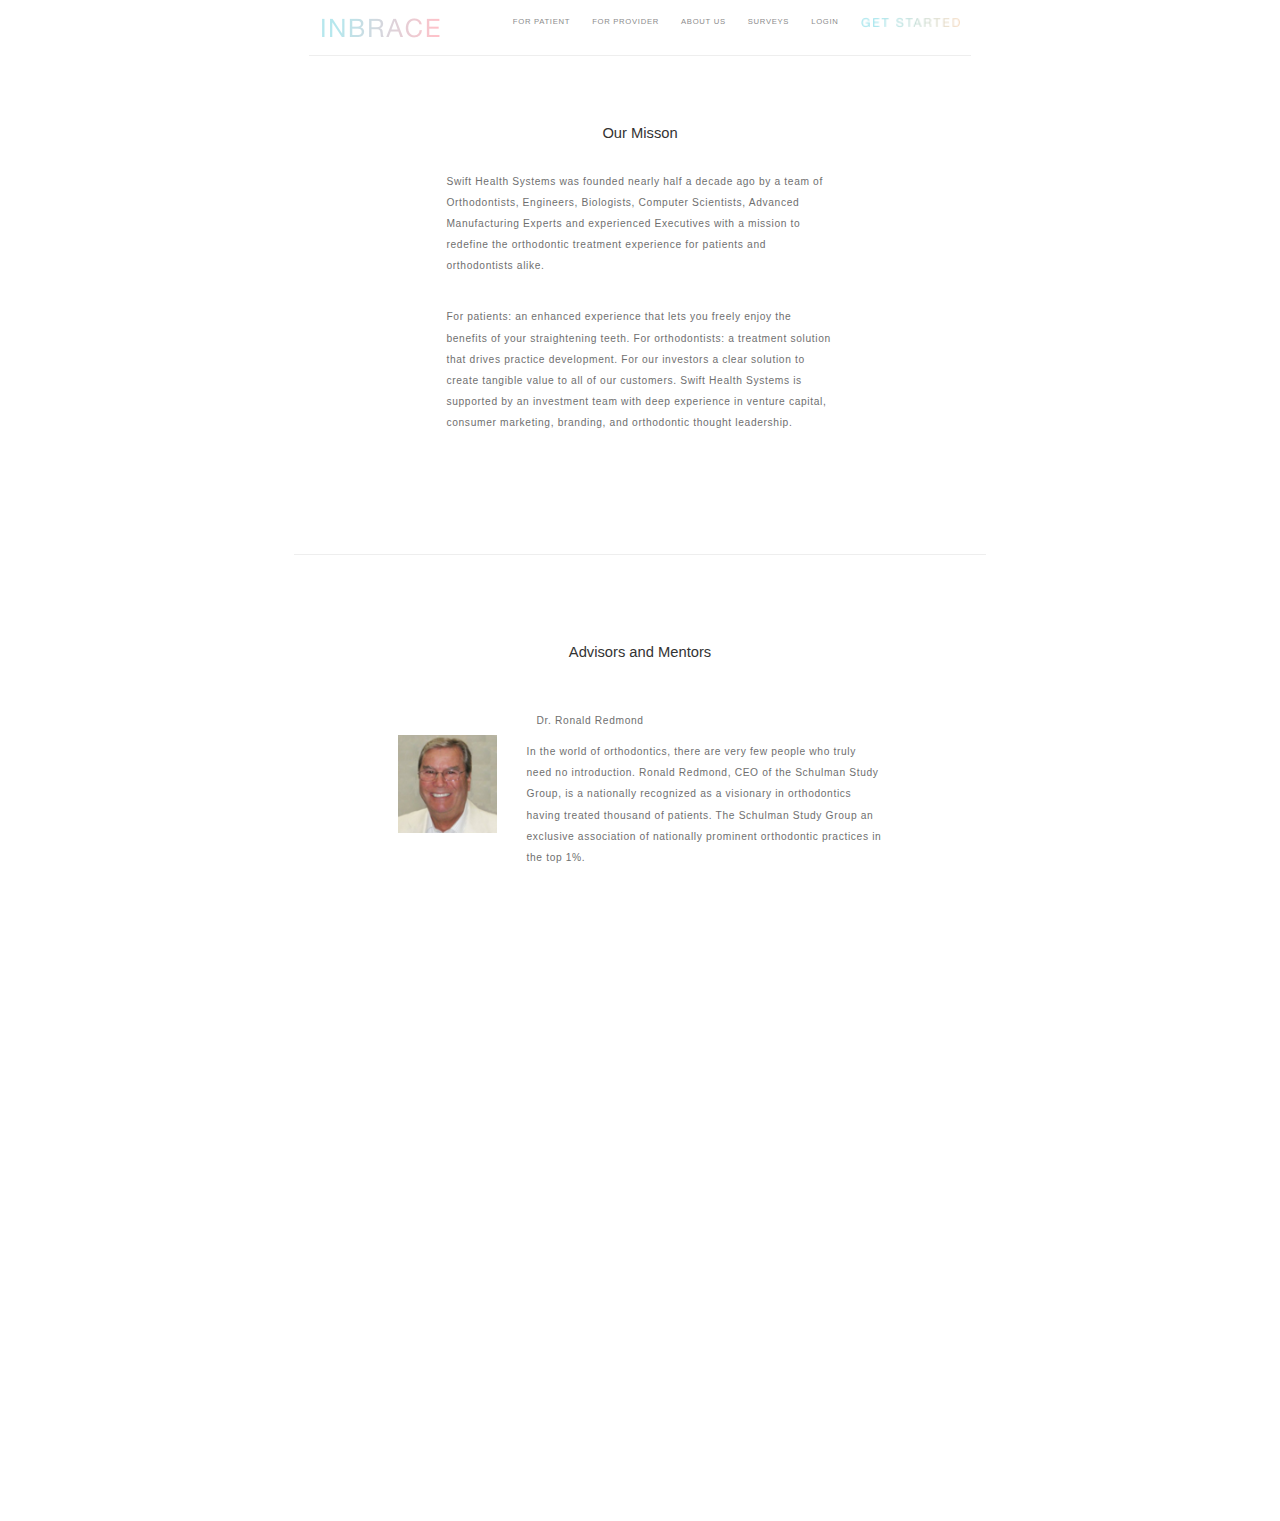
==== about-us.html @ 6a4f707e "Update 3" ====
<!DOCTYPE html>
<html lang="en">
<head>
  <title>About us</title>
  <meta charset="utf-8">
  <meta name="viewport" content="width=device-width, initial-scale=1">
  <link rel="stylesheet" href="css/bootstrap.min.css">
  <script src="js/jquery.min.js"></script>
  <script src="js/bootstrap.min.js"></script>
  <link rel="stylesheet" type="text/css" href="css/style.css">
</head>
<body>
  <div id="wrapper-us">
    <div class="header">
      <nav class="page-header-us">
          <div class="navbar-header">
            <a class="btn" href="#"><img src="img/logo.png"></a>
          </div>
          <div class="collapse navbar-collapse" id="myNavbar" align="center">
            <ul class="nav navbar-nav navbar-right">		  
              <li><button type="button" class="btn">FOR PATIENT</button></li>
              <li><button type="button" class="btn">FOR PROVIDER</button></li> 
              <li><button type="button" class="btn">ABOUT US</button></li>
              <li><button type="button" class="btn">SURVEYS</button></li>
              <li><button type="button" class="btn">LOGIN</button></li>
              <li><button type="button" class="btn"><img src="img/btn-menu.png" class="btn-menu"></button></li>
            </ul>
          </div>
      </nav>
    </div>
    <div id="content">
      <div class="second-section-us">
        <h3 align="center">Our Misson</h3>
        <br>
        <p>Swift Health Systems was founded nearly half a decade ago by a team of Orthodontists, Engineers, Biologists, Computer Scientists, Advanced Manufacturing Experts and experienced Executives with a mission to redefine the orthodontic treatment experience for patients and orthodontists alike.</p>
        <br>
        <p>For patients: an enhanced experience that lets you freely enjoy the benefits of your straightening teeth. For orthodontists: a treatment solution that drives practice development. For our investors a clear solution to create tangible value to all of our customers. Swift Health Systems is supported by an investment team with deep experience in venture capital, consumer marketing, branding, and orthodontic thought leadership.</p>
      </div>

      <hr>      
      <div class="third-section-us">
        <h3 align="center">Advisors and Mentors</h3>
        <br><br>
        <div class="row">
          <div class="col-xs-3">
            <img src="img/man1.png" class="us-man">
          </div>
          <div class="col-xs-9">
            <p class="man-name">Dr. Ronald Redmond</p>
            <p>In the world of orthodontics, there are very few people who truly need no introduction. Ronald Redmond, CEO of the Schulman Study Group, is a nationally recognized as a visionary in orthodontics having treated thousand of patients. The Schulman Study Group an exclusive association of nationally prominent orthodontic practices in the top 1%.</p>
          </div>
        </div>
        <br><br><br>
        <div class="row">
          <div class="col-xs-3">
            <img src="img/man2.png" class="us-man">
          </div>
          <div class="col-xs-9">
            <p class="man-name">Dr. Glenn T.Sameshima</p>
            <p>Dr. Glenn T. Sameshima is the Chairman and Program Director of the Advanced Orthodontic Program at the Herman Ostrow School of Dentistry of the University of Southern California, Los Angeles, California, USA. Dr. Sameshima is a recognized expert in the area root resorption.</p>
          </div>
        </div>
        <br><br><br>
        <div class="row">
          <div class="col-xs-3">
            <img src="img/man1.png" class="us-man">
          </div>
          <div class="col-xs-9">
            <p class="man-name">Dr. Marc Lemchen</p>
            <p>Dr. Marc Lemchen is an orthodontist and innovator. Dr. Lemchen is a serial entrepreneur and investor, in addition to managing a thriving Manhattan based practise. Marc was the Founder of Dolphin Imaging Systems, holds multiple patents, and has licensed imaging technologies to leading industry players.</p>
          </div>
        </div>                
      </div>
    </div>

    <div id="footer">
      <footer>
      	<p>@ 2016 SWIFT HEALTH SYSTEMS &nbsp&nbsp&nbsp&nbsp TERMS & PRIVACY</p>
        <div>
          <h6>JOIN US</h6>
          <div>
            <div align="center"><img src="img/face.png"></div>
            <div align="center"><img src="img/twitter.png"></div>            
          </div>
        </div>
      </footer>
    </div>
  </div>
</body>
</html>
---- css/style.css ----
html,
body {
	height:100%;
	background-color: white;	
	overflow-x: hidden;
}
body {
	padding: 0 23%;
}
p {
	color: #6f6f6f;
	font-size: 0.8vw;
	line-height: 1.65vw;
	letter-spacing: 0.05vw;		
}
h4 {
	font-size: 20px;
	font-size: 1.05vw;
}
h3 {
	font-size: 1.15vw;
}
h6 {
	letter-spacing: 0.165vw;
}
#wrapper {
	min-height:100%;
	position:relative;
	background: url("../img/1.png") no-repeat;
	background-size: contain;
	max-width: 100%;
	display: inline-block;
}
#content{
	padding-bottom: 160px;
}
#footer {
	width: 100%;
	height: 150px;
	position:absolute;
	bottom:0;
	left:0;
}
.header {
	padding: 0 15px;
}
.page-header{
	margin-top: 20px;
	margin-bottom: 20px;
	padding-bottom: 20px;
	border: none;
}
ul.nav>li>button{
	color: #8c8c8c;
	font-size: 0.6vw;
	letter-spacing: 0.055vw;
	background-color: transparent;
	padding-right: 10px;
	padding-left: 10px;
}
.head-note {
	padding-top: 12%;
	padding-left: 7.5%;
}
.head-note-big {
	color: #5c5c5c;
	font-size: 1.45vw;
	margin-bottom: 0;
	letter-spacing: 0.017vw;
	height: 1.81vw;
}
.head-note-small {
	color: #707070;
	line-height: 0.8;
	padding-left: 0.165vw;
	letter-spacing: 0.048vw;
	font-size: 0.78vw;
}


.second-section, .second-section-us, .second-section-join {
	margin-top: 27%;
	padding: 9.2% 22% 13.2%;
	background-color: white;
}
.second-section h3 {
	margin-bottom: 4%;
	letter-spacing: 0.011vw;
}

.third-section, .third-section-item {
	width: 100%;
	display: table;
	border-top: solid 1px #f1f1f1;
	border-bottom: solid 1px #f1f1f1;
}
.third-section-left{
	width: 50%;
	float: left;
}
.third-section-right {
	width: 50%;
	float: right;
}
.third-section-image {
	width: 100%;
	height: 100%;
}
.third-section-text {
	padding: 5.5% 5.2% 0;
}
.third-section-text p {
	margin-top: 20px;
}
.third-section-more {
	float: right;
}
.third-section-more h4 {
	float: left;
	margin-right: 20px;
}
.third-section-more img {
	margin-top: 5px;
}


.fourth-section {
	padding: 10%;
}
.fourth-section-image {
	width: 100%;
}


.fifth-section {
	padding: 10% 25%;
}


.sixth-section {
	padding: 10% 7%;
}
.circle-number {
	float: left;
	border-radius: 50%;
	border: solid 1px #8c8c8c;
	width: 1.2vw;
	height: 1.2vw;
	font-size: 0.7vw;
	text-align: center;
	margin-right: 5px;
	margin-top: 5px;
}
.sixth-section-image {
	height: 60px;
	display: table-cell;
	vertical-align: middle;
}


.seventh-section, .seventh-section-join-us {
	padding: 0 33% 20%;
}
.btn-default {
	height: 50px;
	width: 200px;
	/*line-height: 1.65vw;*/
	vertical-align: middle;
	display: table-cell;
	font-size: 0.9vw;
	border-radius: 3px;
}


.eigth-section {
	display: inline-block;
	padding: 0 20px;
}
.eigth-section p{
	float: right;
	line-height: 1.1vw;
	letter-spacing: 0;
	font-size: 0.49vw;
	margin-bottom: 0;
}


footer{
	border-top: 1px #cfcdcd solid;
	padding: 20px 20px;
}
footer p {
	font-size: 0.55vw;
	float: left;
}
footer>div {
	float: right;
}
footer div div {
	width: 100%;
}
footer div div div {
	float: left;
	width: 50%;
}


.expanded {
	margin: 5%;
	border: solid 2px #f1f1f1;
	display: none;
	padding-bottom: 10%;
}
div.btn-close {
	width: 100%;
	padding: 3%;
}
.two-sides {
	width: 100%;
}
.two-sides-left {
	width: 50%;
	float: left;
}
.two-sides-right {
	width: 50%;
	float: right;
}
.two-sides-item {
	padding: 5px 15% 0;
	border-left: solid 1px #f1f1f1;
	border-right: solid 1px #f1f1f1;
	height: 37vh;
}
.two-sides-item h4 {
	margin-top: 10%;
}
.two-sides-left h3, .two-sides-right h3 {
	margin-bottom: 20%;
}
.super-image {
	vertical-align: top;
}
.hr-more {
	border-width: 2px;
	margin: 0;
	padding: 0;
	display: none;
}


/*About us*/
.btn-menu {
	margin-bottom: 3px;
	height: 11px;
}
#wrapper-us {
	min-height:100%;
	position:relative;
	display: inline-block;
	width: 100%;
}
.second-section-us {
	margin-top: 0;
	padding-top: 7%;
}
.page-header-us {
	border-bottom: solid 1px #eee;
	margin: 10px 0 0;
	padding: 0 0 10px;
}
.third-section-us {
	padding: 7% 15% 10%;
}
.us-man {
	margin-top: 25%;
	max-width: 100%;
}
.man-name {
	padding-left: 10px;
}


/*Join us*/
.join-us-img {
	height: 16px;
	margin-bottom: 3px;
}
.second-section-join {
	margin-top: 0;
	padding: 10% 18% 0;
}
.second-section-join h4 {
	letter-spacing: 0.12vw;
	line-height: 2vw;
}
.second-section-join h3 {
	font-size: 1.3vw;
}


/*Join us 2-1*/
.seventh-section-join-us {
	padding-bottom: 5%;
}
.form {
	padding: 0 20% 10%;
}
label {
	color: #959595;
}
.form-control {
	padding: 30px;
	font-size: 1.5vw;
}
.form-group {
	text-align: left;
}
.join-footer {
	width: 100%;
	float: left;
}
.join-footer div {
	float: left;
	width: initial;
}
.join-footer h6 {
	float: right;
}
.join-footer div div {
	padding-right: 20px;
}
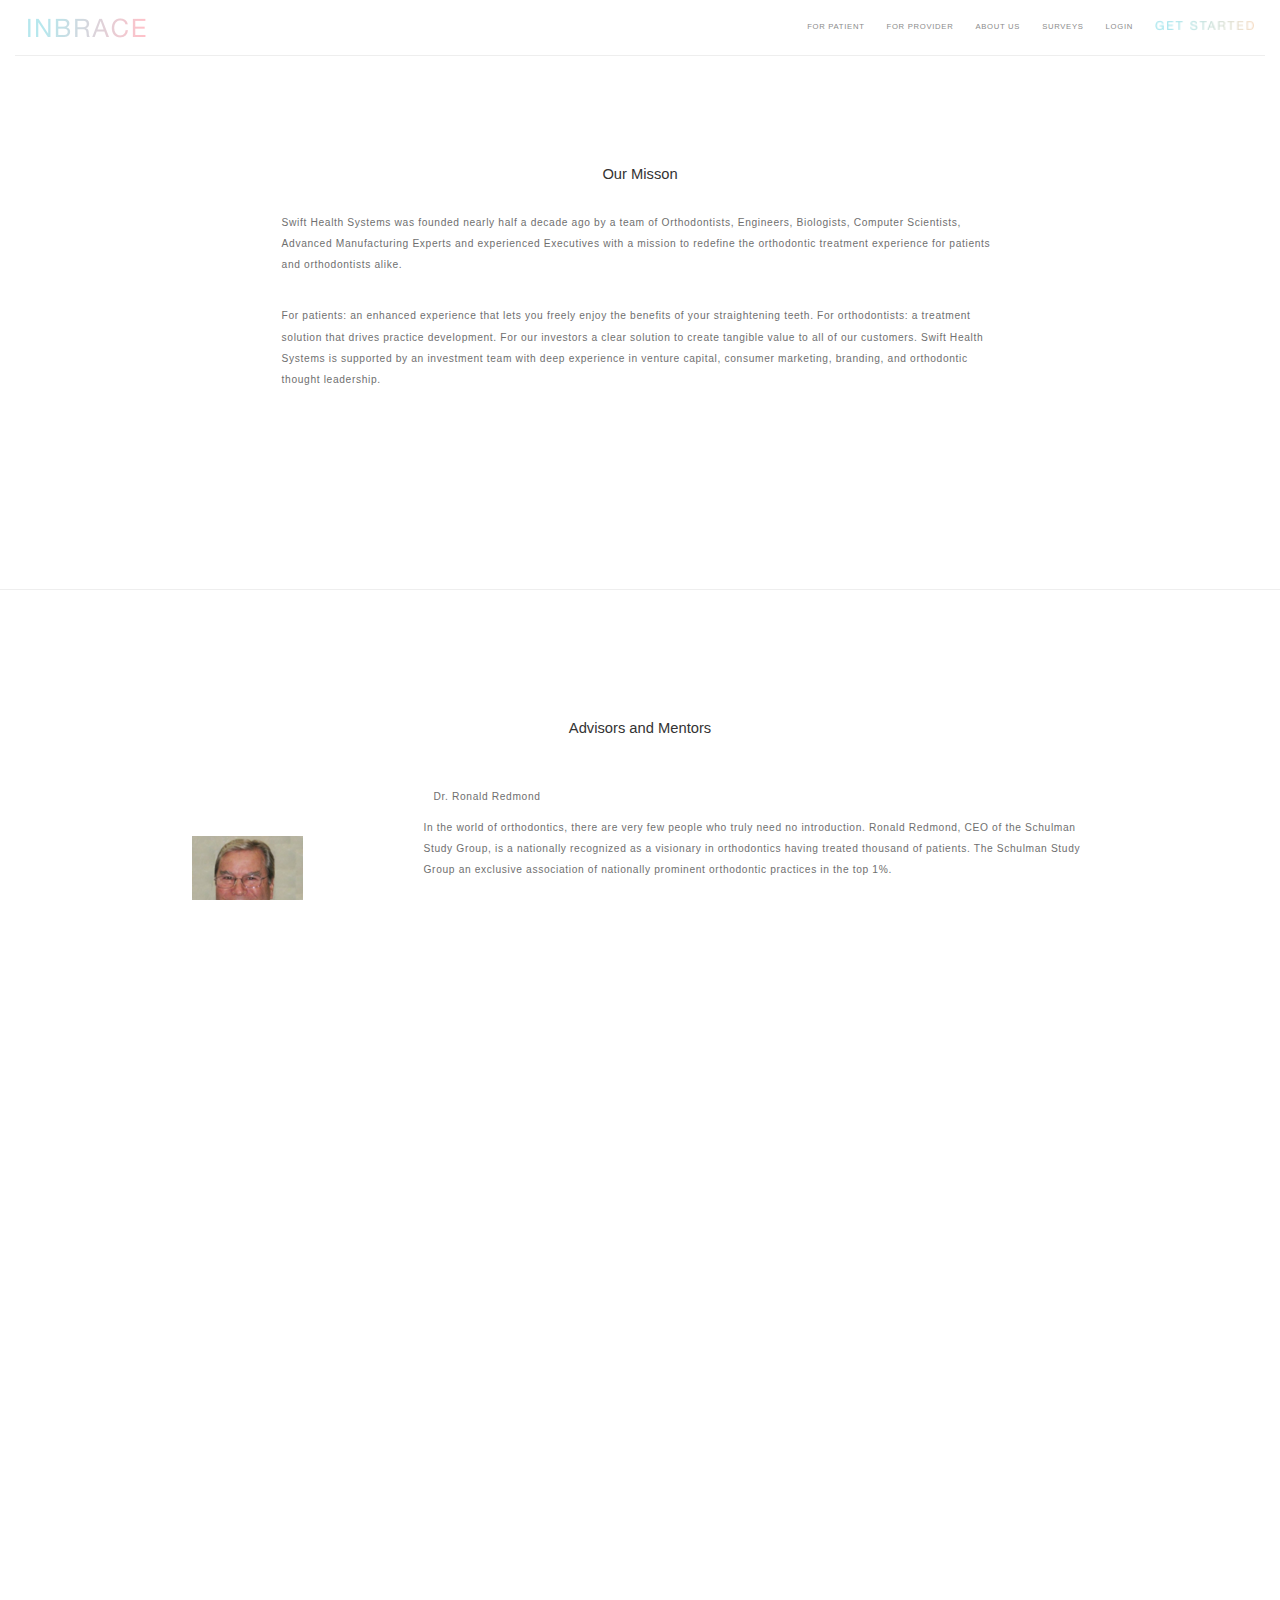
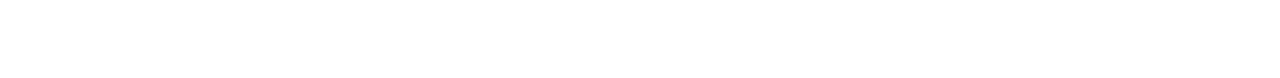
==== commit 8522c73b: "Update" ====
--- a/about-us.html
+++ b/about-us.html
@@ -18,12 +18,12 @@
           </div>
           <div class="collapse navbar-collapse" id="myNavbar" align="center">
             <ul class="nav navbar-nav navbar-right">		  
-              <li><button type="button" class="btn">FOR PATIENT</button></li>
-              <li><button type="button" class="btn">FOR PROVIDER</button></li> 
-              <li><button type="button" class="btn">ABOUT US</button></li>
-              <li><button type="button" class="btn">SURVEYS</button></li>
-              <li><button type="button" class="btn">LOGIN</button></li>
-              <li><button type="button" class="btn"><img src="img/btn-menu.png" class="btn-menu"></button></li>
+              <li><a class="btn">FOR PATIENT</a></li>
+              <li><a class="btn">FOR PROVIDER</a></li> 
+              <li><a class="btn" href="about-us.html">ABOUT US</a></li>
+              <li><a class="btn">SURVEYS</a></li>
+              <li><a class="btn">LOGIN</a></li>
+              <li><a class="btn"><img src="img/btn-menu.png" class="btn-menu"></a></li>
             </ul>
           </div>
       </nav>
--- a/css/style.css
+++ b/css/style.css
@@ -5,7 +5,7 @@
 	overflow-x: hidden;
 }
 body {
-	padding: 0 23%;
+	padding: 0;
 }
 p {
 	color: #6f6f6f;
@@ -50,13 +50,12 @@
 	padding-bottom: 20px;
 	border: none;
 }
-ul.nav>li>button{
+ul.nav>li>a{
 	color: #8c8c8c;
 	font-size: 0.6vw;
 	letter-spacing: 0.055vw;
 	background-color: transparent;
-	padding-right: 10px;
-	padding-left: 10px;
+	padding: 6px 10px;
 }
 .head-note {
 	padding-top: 12%;
@@ -329,4 +328,7 @@
 }
 .join-footer div div {
 	padding-right: 20px;
+}
+.submit-button {
+	width: 100%;
 }